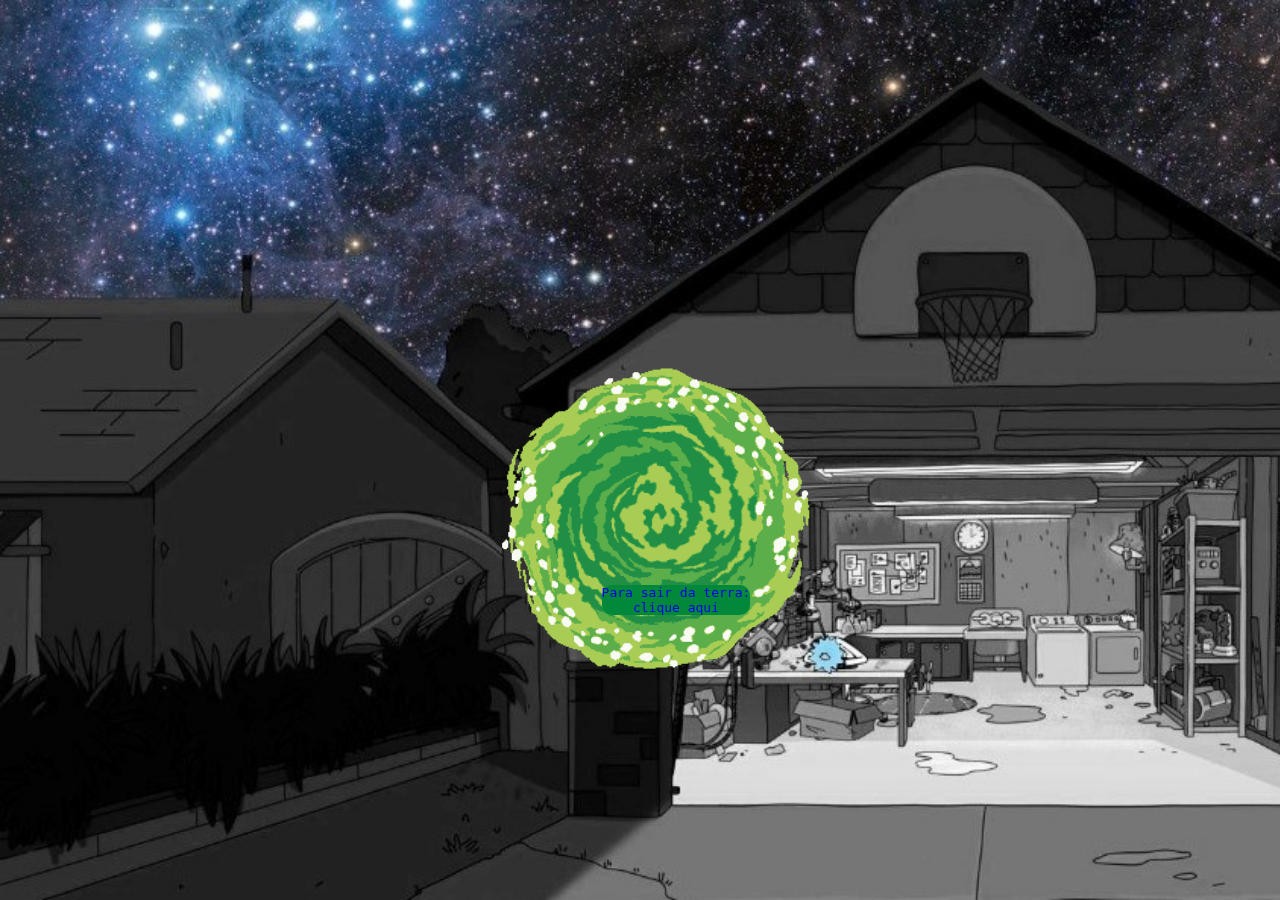
==== index.html @ 453f295b "Updates" ====
<!DOCTYPE html>
<html lang="pt-br">

<head>
  <meta charset="UTF-8">
  <meta http-equiv="X-UA-Compatible" content="IE=edge">
  <meta name="viewport" content="width=device-width, initial-scale=1.0">
  <title>RICK AND MORTY - 007</title>
  <link rel="stylesheet" href="./style/style.css" />
</head>

<body>
  <img class="portal" src="./style/images/portal-rick-and-morty.gif">
 <div>
  <a class="botao-portal" href="./personagens.html">Para sair da terra: <br> clique aqui</a>
 </div>

</body>

</html>
---- style/style.css ----
* {
  padding: 0;
  margin: 0;
  box-sizing: border-box;
}

body {
  background: url(./images/background.jpg);
  background-repeat: no-repeat;
  background-size: cover;
  background-attachment: fixed;
 }

.portal {
  width: 27%;
  left: 37%;
  right: 35%;
  top: 37%;
  mix-blend-mode: normal;
  position: fixed;
}

.botao-portal {
  position: fixed;
  left: 47%;
  top: 65%;
  background: #02883A;
  border-radius: 10px;
  font-family: monospace;
  text-align: center;
  text-decoration: none;
}

.botao-portal:hover{
  background-color:#8BFF5D;
  color: #ffffff;
}

.botao-portal:visited{
  color: #ffffff;
}
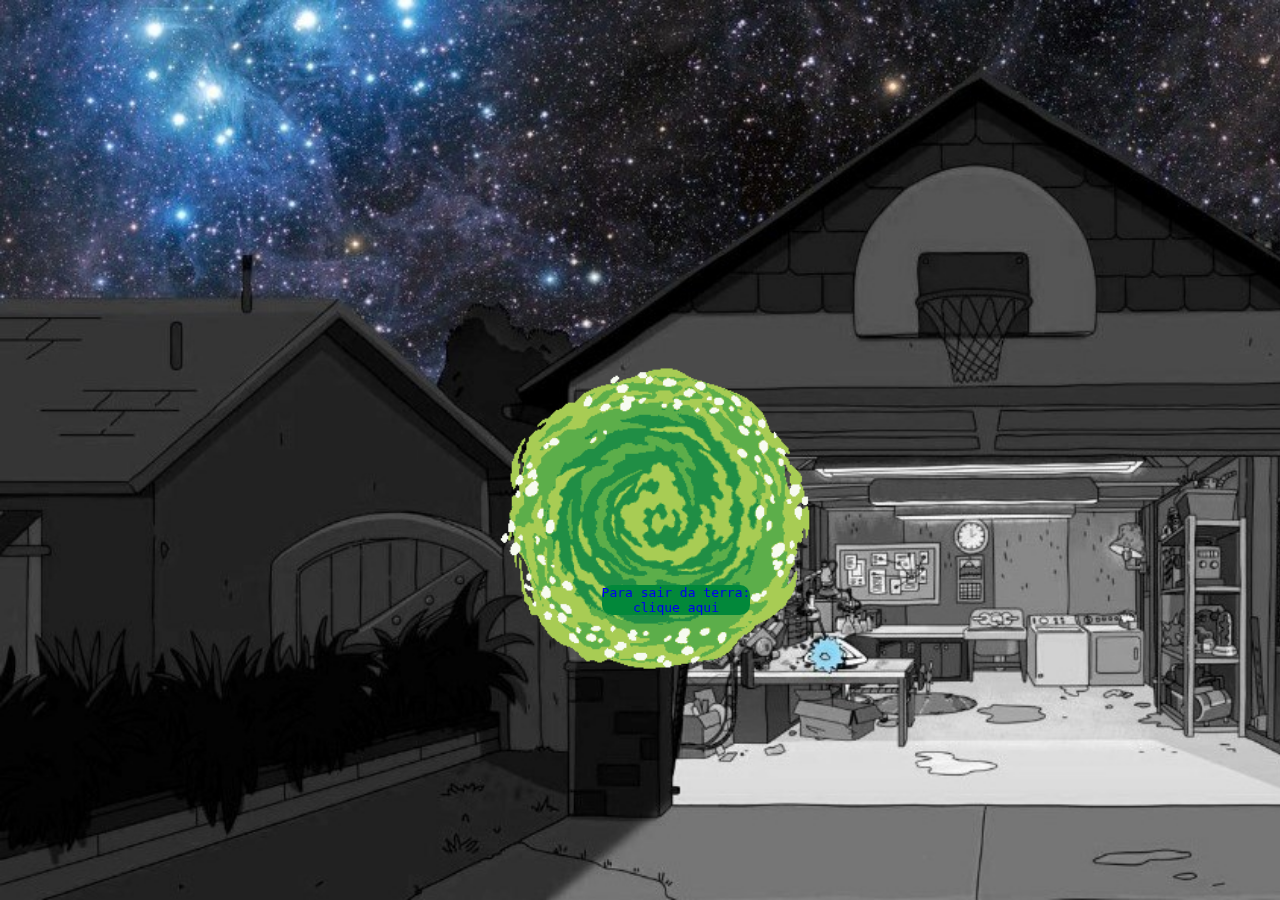
==== commit a09e100b: "Updates" ====
--- a/index.html
+++ b/index.html
@@ -5,8 +5,10 @@
   <meta charset="UTF-8">
   <meta http-equiv="X-UA-Compatible" content="IE=edge">
   <meta name="viewport" content="width=device-width, initial-scale=1.0">
-  <title>RICK AND MORTY - 007</title>
-  <link rel="stylesheet" href="./style/style.css" />
+  <title>RICK AND MORTY</title>
+  <link rel="stylesheet" href="./style/style_global.css"/>
+  <link rel="stylesheet" href="./style/style_index.css" />
+  <link rel="icon" href="./img/favicon.ico" />
 </head>
 
 <body>
--- a/style/style_global.css
+++ b/style/style_global.css
@@ -0,0 +1,68 @@
+* {
+  padding: 0;
+  margin: 0;
+  box-sizing: border-box;
+  font-family: Verdana, Tahoma, sans-serif;
+}
+
+/* BOTÃO VOLTAR PARA O TOPO */
+.botao-topo{
+  position: fixed;
+  bottom: 2%;
+  right: 0.5%;
+  background: none;
+  border: none;
+  cursor: pointer;
+}
+
+/* MENU PRINCIPAL */
+.menu {
+  position: relative;
+  width: 98%;
+  margin:auto;
+  border-radius: 10px;
+  background-color: rgba(0, 0, 0, 0.5);
+}
+
+.menu ul{
+  text-align: center;
+}
+
+.navegar {
+  padding:0 5%;
+  text-align: center;
+  font-size: 30px;
+  color:#8BFF5D;
+  font-family: monospace;
+}
+
+.navegar:hover {
+  color: #9BD5E9;
+}
+
+/* LOGO RICK AND MORTY*/
+.logo-rick-and-morty {
+  display: block;
+  margin-left: auto;
+  margin-right: auto;
+}
+
+/* RODAPÉ */
+.rodape{
+  width: 98%;
+  margin:auto;
+  padding: 0.5%;
+  border-radius: 10px;
+  background-color: rgba(0, 0, 0, 0.5);
+}
+
+.texto-rodape{
+  text-align: center;
+  color:#8BFF5D;
+  font-size: 1em;
+  font-weight: bold;
+}
+
+.texto-rodape a:visited{
+  color:#8BFF5D;
+}
--- a/style/style_index.css
+++ b/style/style_index.css
@@ -0,0 +1,35 @@
+body {
+  background: url(./images/background.jpg);
+  background-repeat: no-repeat;
+  background-size: cover;
+  background-attachment: fixed;
+ }
+
+.portal {
+  width: 27%;
+  left: 37%;
+  right: 35%;
+  top: 37%;
+  mix-blend-mode: normal;
+  position: fixed;
+}
+
+.botao-portal {
+  position: fixed;
+  left: 47%;
+  top: 65%;
+  background: #02883A;
+  border-radius: 10px;
+  font-family: monospace;
+  text-align: center;
+  text-decoration: none;
+}
+
+.botao-portal:hover{
+  background-color:#8BFF5D;
+  color: #ffffff;
+}
+
+.botao-portal:visited{
+  color: #ffffff;
+}
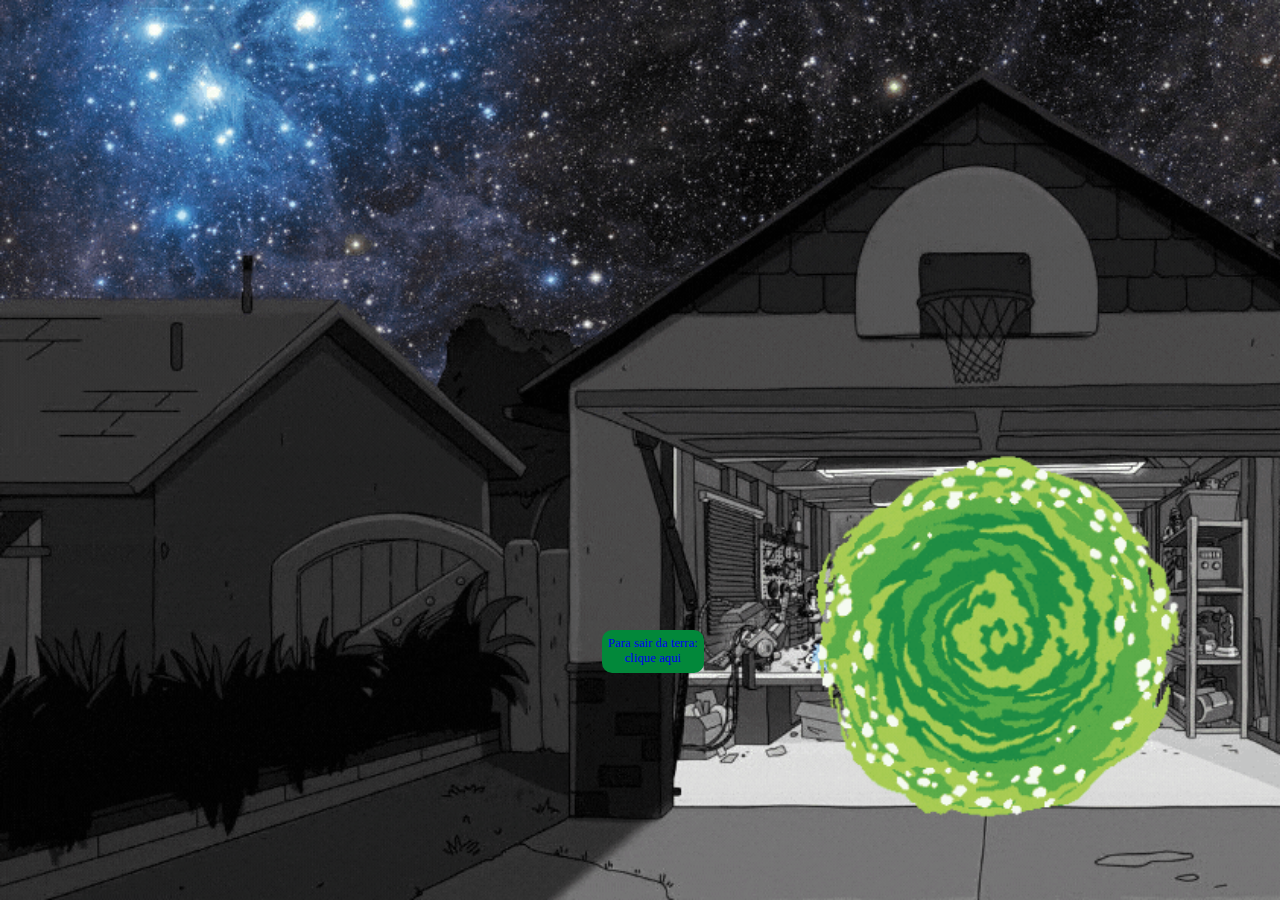
==== commit 011cc5b2: "Updates" ====
--- a/index.html
+++ b/index.html
@@ -12,8 +12,8 @@
 </head>
 
 <body>
-  <img class="portal" src="./style/images/portal-rick-and-morty.gif">
- <div>
+  <div>
+  <!-- <img class="portal" src="./style/images/portal-rick-and-morty.gif"> -->
   <a class="botao-portal" href="./personagens.html">Para sair da terra: <br> clique aqui</a>
  </div>
 
--- a/style/style_global.css
+++ b/style/style_global.css
@@ -22,10 +22,13 @@
   margin:auto;
   border-radius: 10px;
   background-color: rgba(0, 0, 0, 0.5);
+
 }
 
-.menu ul{
+.menu ul li{
   text-align: center;
+  list-style-type: none;
+  display: inline;
 }
 
 .navegar {
@@ -42,7 +45,9 @@
 
 /* LOGO RICK AND MORTY*/
 .logo-rick-and-morty {
-  display: block;
+  display: flex;
+  width: 45%;
+  height: auto;
   margin-left: auto;
   margin-right: auto;
 }
@@ -66,3 +71,17 @@
 .texto-rodape a:visited{
   color:#8BFF5D;
 }
+
+/*RESPONSIVO PARA TABLETS E CELULARES*/
+@media screen and (min-width: 481px) and (max-width:768px){
+  .logo-rick-and-morty {
+    width: 75%;
+  }
+}
+
+/*RESPONSIVO PARA CELULARES*/
+@media screen and (max-width: 480px){
+  .logo-rick-and-morty {
+    width: 75%;
+  }
+}
--- a/style/style_index.css
+++ b/style/style_index.css
@@ -1,28 +1,30 @@
+* {
+  padding: 0;
+  margin: 0;
+  box-sizing: border-box;
+  font-family: Verdana, Tahoma, sans-serif;
+}
+
 body {
-  background: url(./images/background.jpg);
+  background: url(./images/bg-portal.gif);
   background-repeat: no-repeat;
   background-size: cover;
   background-attachment: fixed;
  }
 
-.portal {
-  width: 27%;
-  left: 37%;
-  right: 35%;
-  top: 37%;
-  mix-blend-mode: normal;
-  position: fixed;
-}
-
-.botao-portal {
+.botao-portal{
   position: fixed;
   left: 47%;
-  top: 65%;
+  top: 70%;
   background: #02883A;
   border-radius: 10px;
-  font-family: monospace;
+  /* font-family: monospace; */
+  font-family:'Amatic SC', cursive;
+  font-size: 0.8rem;
   text-align: center;
   text-decoration: none;
+  padding: 0.5%;
+  border: none;
 }
 
 .botao-portal:hover{
@@ -33,3 +35,69 @@
 .botao-portal:visited{
   color: #ffffff;
 }
+
+/*RESPONSIVO PARA TABLETS E CELULARES*/
+@media screen and (min-width: 481px) and (max-width:768px){
+  body {
+    background: url(./images/portal-tablet.gif);
+    background-repeat: no-repeat;
+    background-size: cover;
+    background-attachment: fixed;
+  }
+  .botao-portal{
+    position: fixed;
+    left: 47%;
+    top: 70%;
+    background: #02883A;
+    border-radius: 10px;
+    /* font-family: monospace; */
+    font-family:'Amatic SC', cursive;
+    font-size: 0.8rem;
+    text-align: center;
+    text-decoration: none;
+    padding: 0.5%;
+    border: none;
+  }
+
+  .botao-portal:hover{
+    background-color:#8BFF5D;
+    color: #ffffff;
+  }
+
+  .botao-portal:visited{
+    color: #ffffff;
+  }
+}
+
+/*RESPONSIVO PARA CELULARES*/
+@media screen and (max-width: 480px){
+  body {
+    background: url(./images/portal-celular.gif);
+    background-repeat: no-repeat;
+    background-size: cover;
+    background-attachment: fixed;
+   }
+   .botao-portal{
+    position: fixed;
+    left: 38%;
+    top: 65%;
+    background: #02883A;
+    border-radius: 10px;
+    /* font-family: monospace; */
+    font-family:'Amatic SC', cursive;
+    font-size: 0.8rem;
+    text-align: center;
+    text-decoration: none;
+    padding: 0.5%;
+    border: none;
+  }
+
+  .botao-portal:hover{
+    background-color:#8BFF5D;
+    color: #ffffff;
+  }
+
+  .botao-portal:visited{
+    color: #ffffff;
+  }
+}
